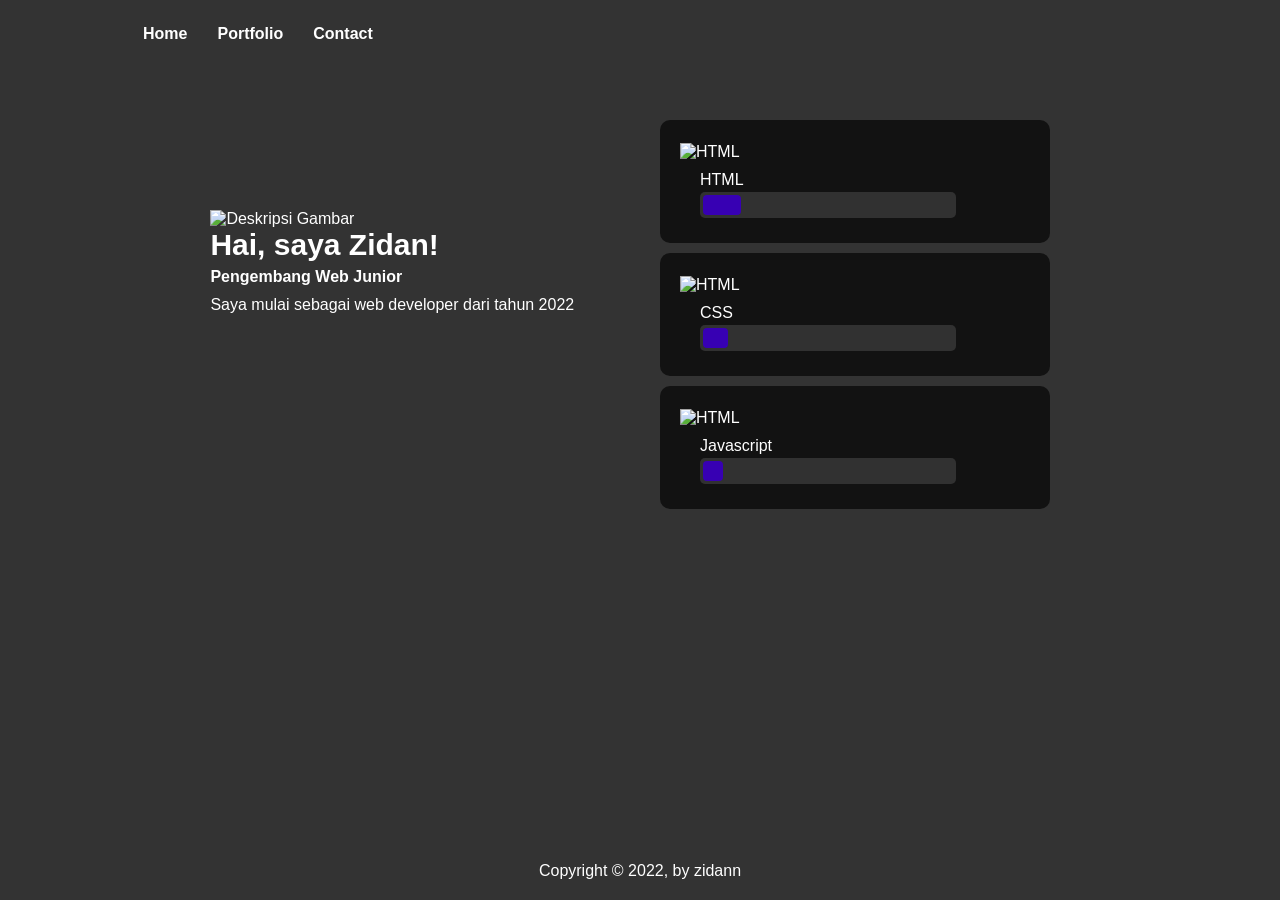
==== index.html @ c68d50f4 "Update index.html" ====
<!DOCTYPE html>
<html lang="en">
<head>
    <meta charset="UTF-8">
    <meta name="viewport" content="width=device-width, initial-scale=1.0">
    <title>Hai, saya Zidan!</title>

    <link rel="stylesheet" href="style.css">
    <script src="app.js"></script>
</head>
<body>
    <section class="sec-header">
        <div class="container">
            <div class="header">
                <ul>
                    <li><a href="#">Home</a></li>
                    <li><a href="#">Portfolio</a></li>
                    <li><a href="#">Contact</a></li>
                </ul>
            </div>
        </div>
    </section>

    <section>
        <div class="container">
            <div class="content d-flex flex-wrap flex-center">
                <div class="content-descriptions">
                                      <div class="gambar-bulat">
                    <img src="https://i.ibb.co/R9N9Vjt/PP-ANJAY.jpg" alt="Deskripsi Gambar">
                  </div>
                    <h1>Hai, saya Zidan!</h1>
                    <h4>Pengembang Web Junior</h4>
                    <p>Saya mulai sebagai web developer dari tahun 2022</p>
                </div>

                <div class="content-skills">
                    <div class="skills d-flex flex-wrap">
                        <div class="box-skills">
                            <img src="https://upload.wikimedia.org/wikipedia/commons/thumb/3/38/HTML5_Badge.svg/600px-HTML5_Badge.svg.png" alt="HTML" class="skill-img">
                        </div>
                        <div class="title-skills">
                            HTML
                            <div class="progress-skills progress-html"></div>
                        </div>
                    </div>

                    <div class="skills d-flex flex-wrap">
                        <div class="box-skills">
                            <img src="https://uxwing.com/wp-content/themes/uxwing/download/brands-and-social-media/css-icon.png" alt="HTML" class="skill-img">
                        </div>
                        <div class="title-skills ">
                            CSS
                            <div class="progress-skills progress-css"></div>
                        </div>
                    </div>

                    <div class="skills d-flex flex-wrap">
                        <div class="box-skills">
                            <img src="https://seeklogo.com/images/J/javascript-logo-8892AEFCAC-seeklogo.com.png" alt="HTML" class="skill-img">
                        </div>
                        <div class="title-skills ">
                            Javascript
                            <div class="progress-skills progress-js"></div>
                        </div>
                    </div>
                </div>
            </div>
        </div>
    </section>

    <footer class="text-center mastfoot mt-auto">
        <div class="inner">
            <p>Copyright © 2022, by <a href="https://www.instagram.com/idnzxz/" target="_blank">zidann</a></p>
        </div>
    </footer>

</body>
</html>
---- style.css ----
* {
    margin: 0;
    padding: 0;
}

a {
    font-style: none;
    text-decoration: none;
    color: #ffffff;
}

ul {
    list-style: none;
}

body {
    font-family: sans-serif;
    background:#333;
    height: 100%;
}

.container {
    position: relative;
    width: auto;
    margin: auto;
    padding: 0 30px;
}

.sec-header {
    min-height: 60px;
}

.header {
    color: #ffffff;
    padding: 15px 0;
}

.header ul {
    list-style: none;
}

.header ul li {
    float: left;
    padding: 10px 15px;
    font-weight: 600;
}

.header ul li a {
    color: #ffffff;
}

.d-flex {
    display: flex;
}

.flex-center {
    justify-content: center;
}

.flex-wrap {
    flex-wrap: wrap;
}

.content {
    color: #ffffff;
}

.content-descriptions {
    width: 100%;
    padding: 50px 20px;
}

.content-descriptions h1 {
    font-size: 30px;
    margin-bottom: 6px;
}

.content-descriptions p {
    margin-top: 10px;
}

.content-skills {
    width: 100%;
    padding: 50px 20px;
}

.skills {
    width: 350px;
    margin-top: 10px;
    background: #121212;
    border-radius: 10px;
    padding: 15px 20px;
}

.skill-img {
    padding-top: 8px;
    width: 50px;
}

.title-skills {
    padding: 10px 20px;
}

.progress-skills {
    margin-top: 3px;
    background: #313131;
    border-radius: 5px;
    height: 20px;
    width: 250px;
    padding: 3px;
}

.progress-skills:after {
    content: '';
    display: block;
    background: #3700B3;
    width: 50%;
    height: 100%;
    border-radius: 4px;
}

.progress-html:after {
    width: 15%;
}

.progress-css:after {
    width: 10%;
}

.progress-js:after {
    width: 8%;
}

.mastfoot {
    position: fixed;
    left: 0;
    bottom: 0;
    width: 100%;
    color: white;
    text-align: center;
    color:#ffffff;
    padding: 20px 0;
}
.text-center {
    text-align: center!important;
}
.mt-auto, .my-auto {
    margin-top: auto!important;
}

@media ( min-width: 768px ) {
    .container {
        width: 678px;
        margin: auto;
    }
}

@media ( min-width: 1100px ) {
    .container {
        width: 1024px;
        margin: auto;
    }

    .content-descriptions {
        padding-top: 150px;
        width: 40%;
    }
    
    .content-skills {
        width: 40%;
    }
}
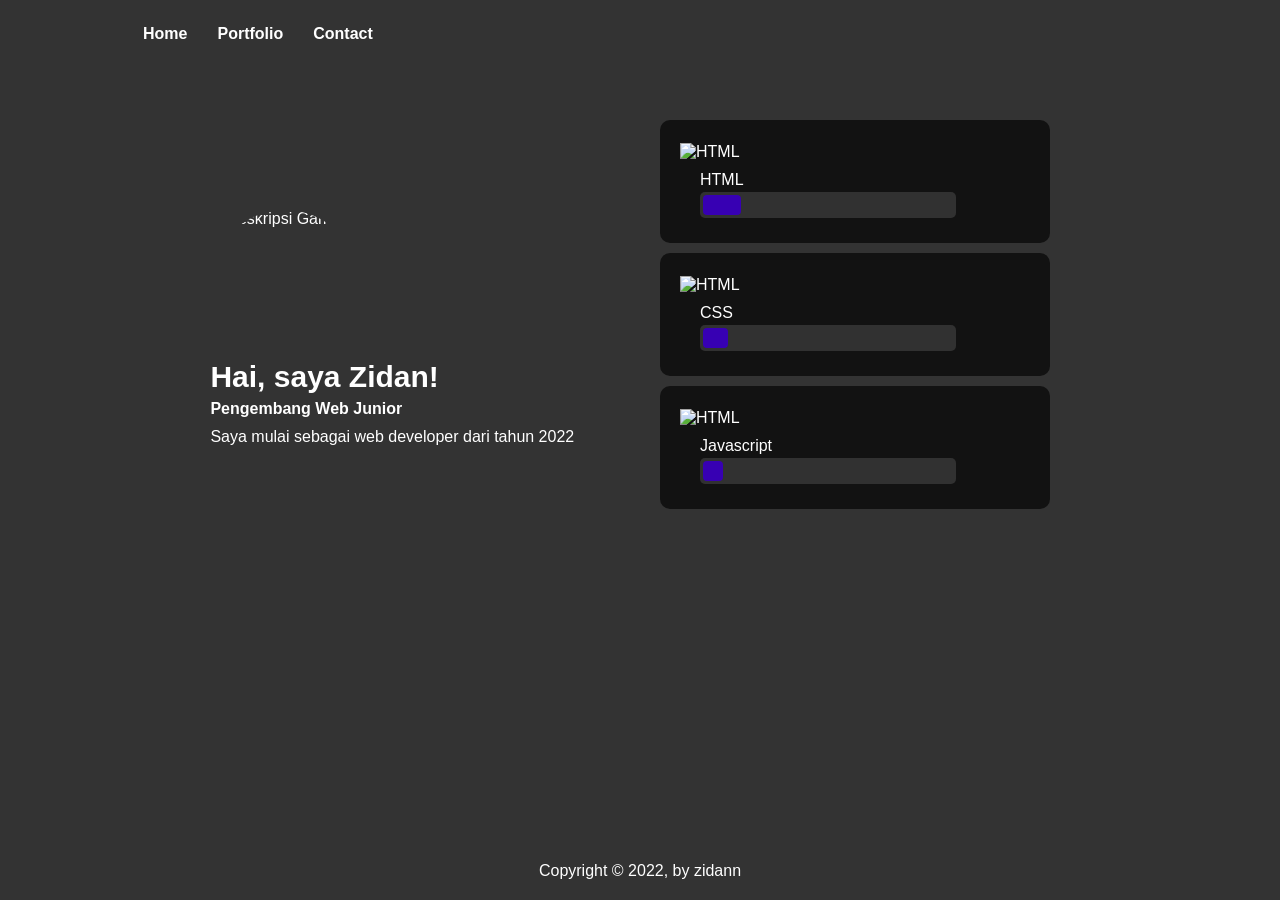
==== commit c42bd3ef: "Update index.html" ====
--- a/index.html
+++ b/index.html
@@ -28,6 +28,7 @@
                                       <div class="gambar-bulat">
                     <img src="https://i.ibb.co/R9N9Vjt/PP-ANJAY.jpg" alt="Deskripsi Gambar">
                   </div>
+                    
                     <h1>Hai, saya Zidan!</h1>
                     <h4>Pengembang Web Junior</h4>
                     <p>Saya mulai sebagai web developer dari tahun 2022</p>
--- a/style.css
+++ b/style.css
@@ -170,3 +170,17 @@
         width: 40%;
     }
 }
+
+ /* Gamar Buleud */
+.gambar-bulat {
+    width: 150px;
+    height: 150px;
+    border-radius: 50%;
+    overflow: hidden;
+    margin-right: 10px;
+}
+
+.gambar-bulat img {
+    width: 100%; 
+    height: auto;
+}
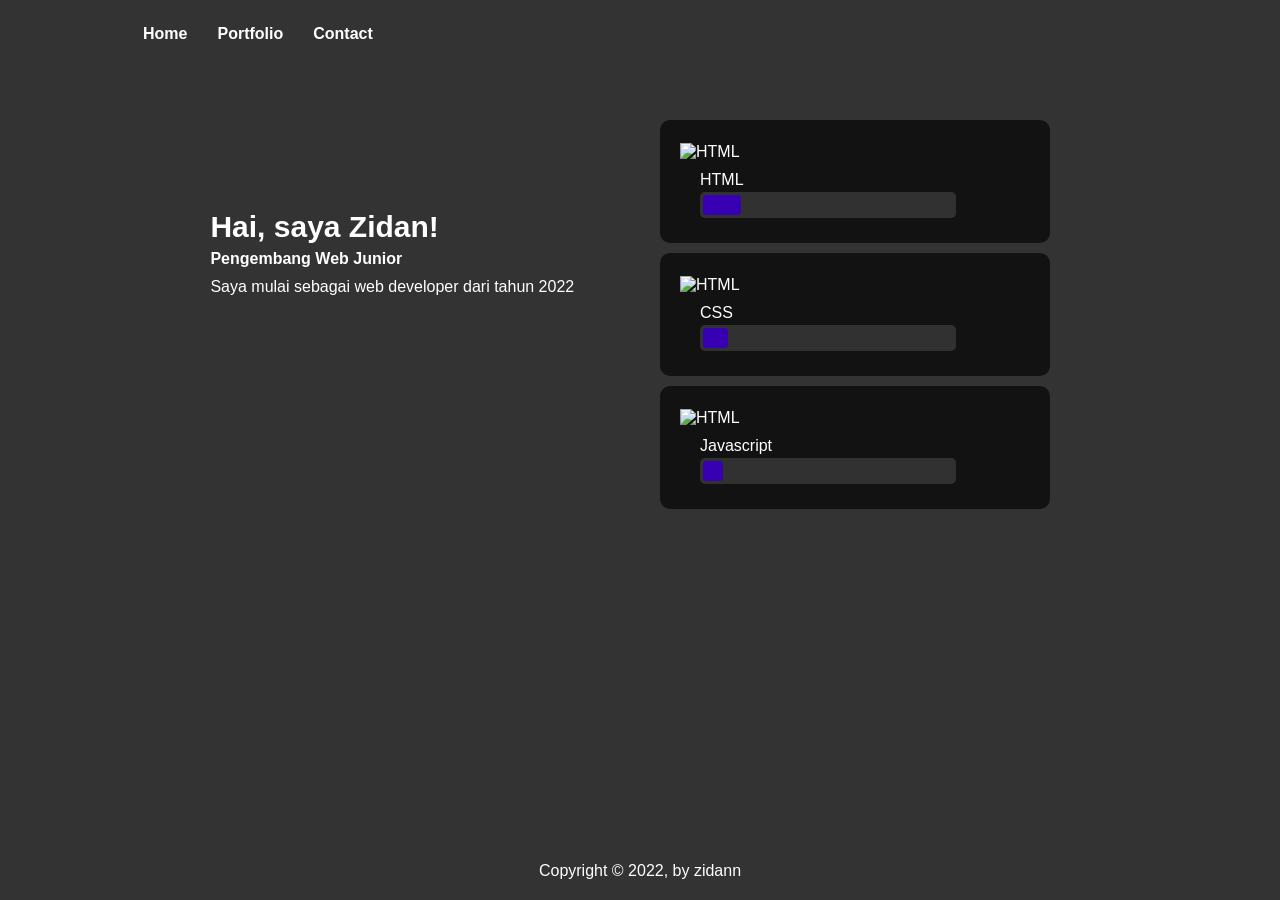
==== commit 937ff59e: "Update index.html" ====
--- a/index.html
+++ b/index.html
@@ -25,10 +25,6 @@
         <div class="container">
             <div class="content d-flex flex-wrap flex-center">
                 <div class="content-descriptions">
-                                      <div class="gambar-bulat">
-                    <img src="https://i.ibb.co/R9N9Vjt/PP-ANJAY.jpg" alt="Deskripsi Gambar">
-                  </div>
-                    
                     <h1>Hai, saya Zidan!</h1>
                     <h4>Pengembang Web Junior</h4>
                     <p>Saya mulai sebagai web developer dari tahun 2022</p>
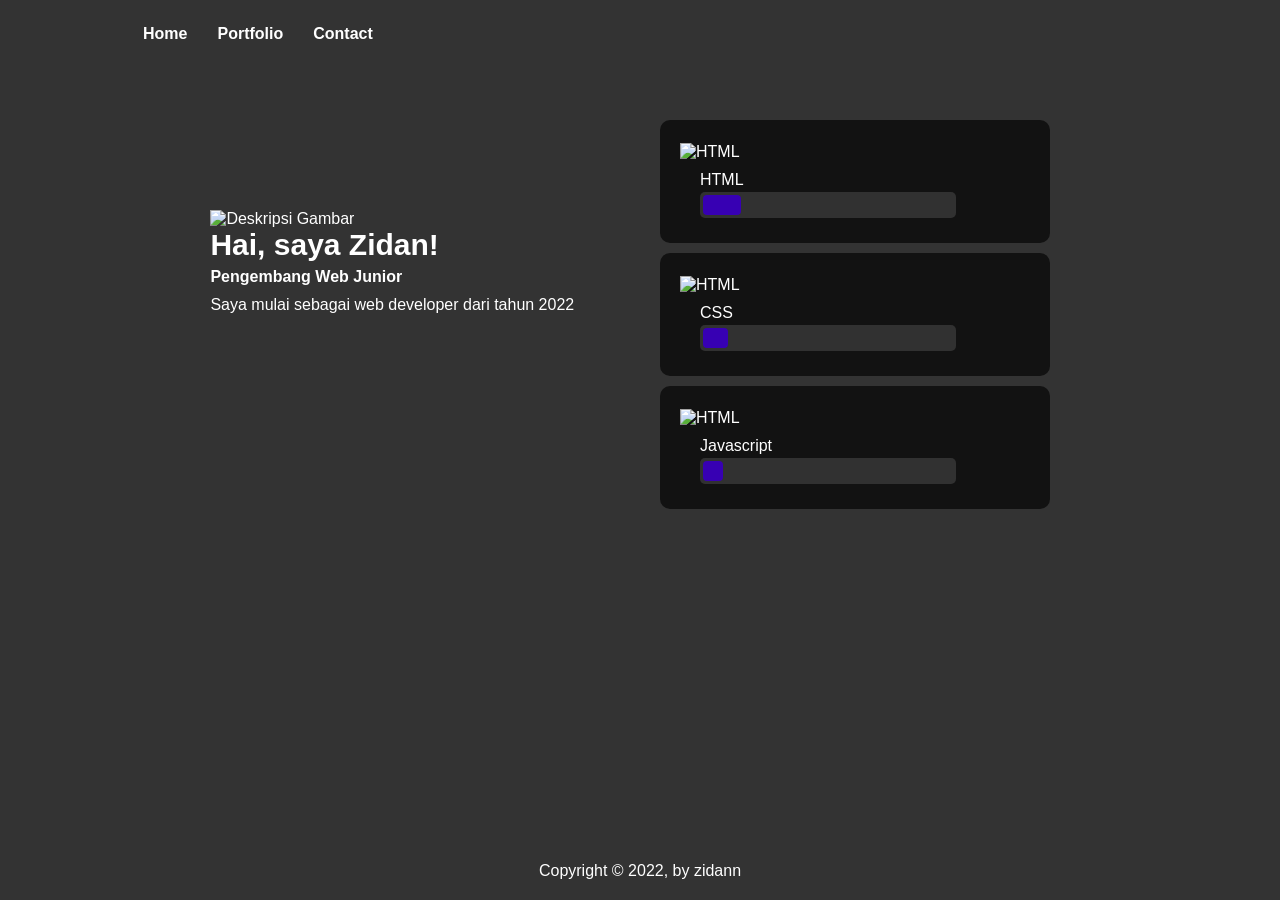
==== commit 1f49501d: "Update index.html" ====
--- a/index.html
+++ b/index.html
@@ -25,6 +25,10 @@
         <div class="container">
             <div class="content d-flex flex-wrap flex-center">
                 <div class="content-descriptions">
+                  <div class="gambar-bulat">
+                    <img src="https://i.ibb.co/R9N9Vjt/PP-ANJAY.jpg" alt="Deskripsi Gambar">
+                  </div>
+
                     <h1>Hai, saya Zidan!</h1>
                     <h4>Pengembang Web Junior</h4>
                     <p>Saya mulai sebagai web developer dari tahun 2022</p>
--- a/style.css
+++ b/style.css
@@ -170,17 +170,3 @@
         width: 40%;
     }
 }
-
- /* Gamar Buleud */
-.gambar-bulat {
-    width: 150px;
-    height: 150px;
-    border-radius: 50%;
-    overflow: hidden;
-    margin-right: 10px;
-}
-
-.gambar-bulat img {
-    width: 100%; 
-    height: auto;
-}
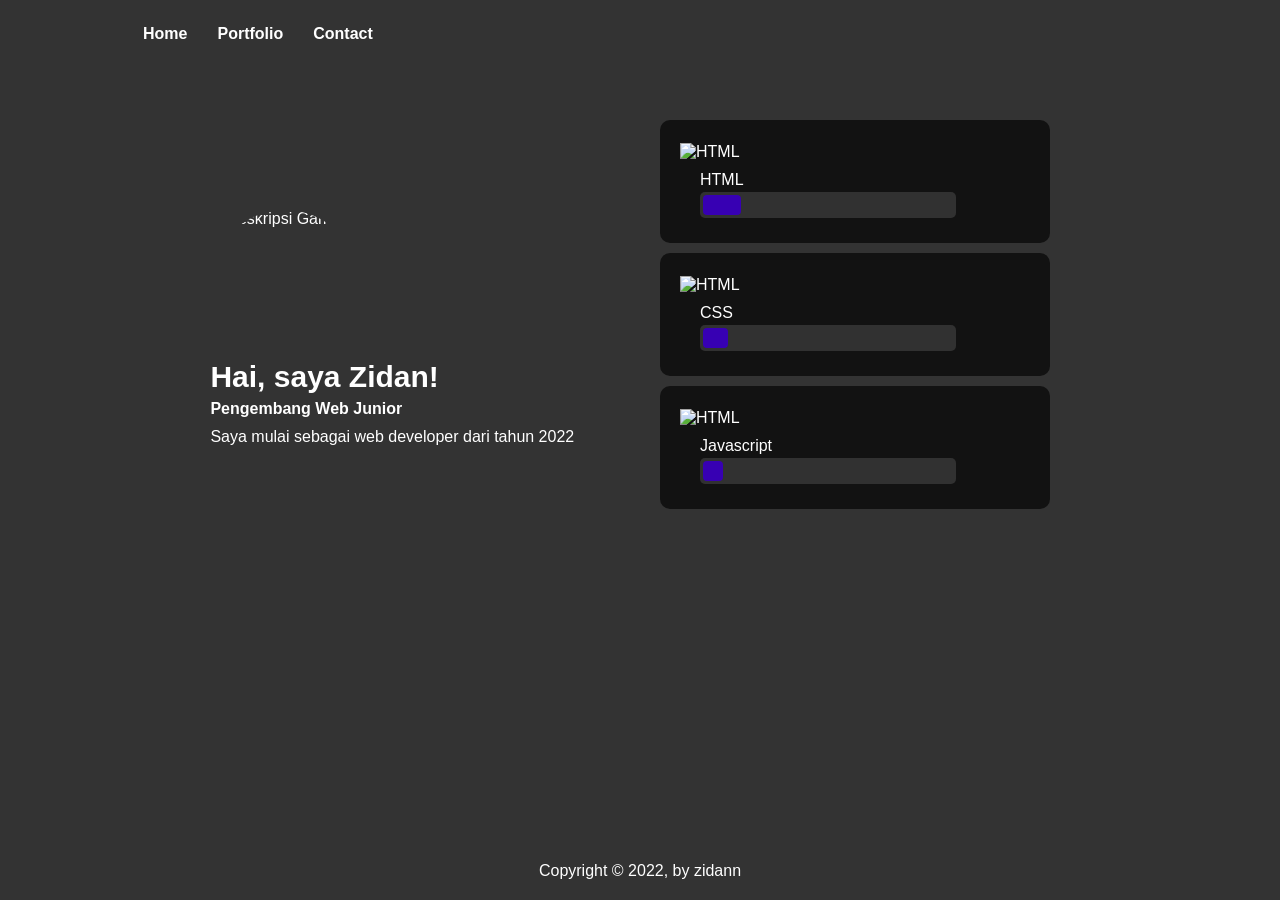
==== commit 70c40c7a: "Add files via upload" ====
--- a/index.html
+++ b/index.html
@@ -24,10 +24,10 @@
     <section>
         <div class="container">
             <div class="content d-flex flex-wrap flex-center">
-                <div class="content-descriptions">
-                  <div class="gambar-bulat">
-                    <img src="https://i.ibb.co/R9N9Vjt/PP-ANJAY.jpg" alt="Deskripsi Gambar">
-                  </div>
+                <div class="content-descriptions">
+                  <div class="gambar-bulat">
+                    <img src="https://i.ibb.co/R9N9Vjt/PP-ANJAY.jpg" alt="Deskripsi Gambar">
+                  </div>
 
                     <h1>Hai, saya Zidan!</h1>
                     <h4>Pengembang Web Junior</h4>
--- a/style.css
+++ b/style.css
@@ -170,3 +170,16 @@
         width: 40%;
     }
 }
+
+.gambar-bulat {
+    width: 150px; /* Sesuaikan ukuran gambar */
+    height: 150px; /* Sesuaikan ukuran gambar */
+    border-radius: 50%; /* Membuat gambar menjadi lingkaran */
+    overflow: hidden; /* Mengatur overflow untuk bentuk lingkaran */
+    margin-right: 10px; /* Margin antara gambar dan teks */
+}
+
+.gambar-bulat img {
+    width: 100%; /* Mengisi gambar ke dalam elemen */
+    height: auto; /* Menjaga proporsi asli gambar */
+}
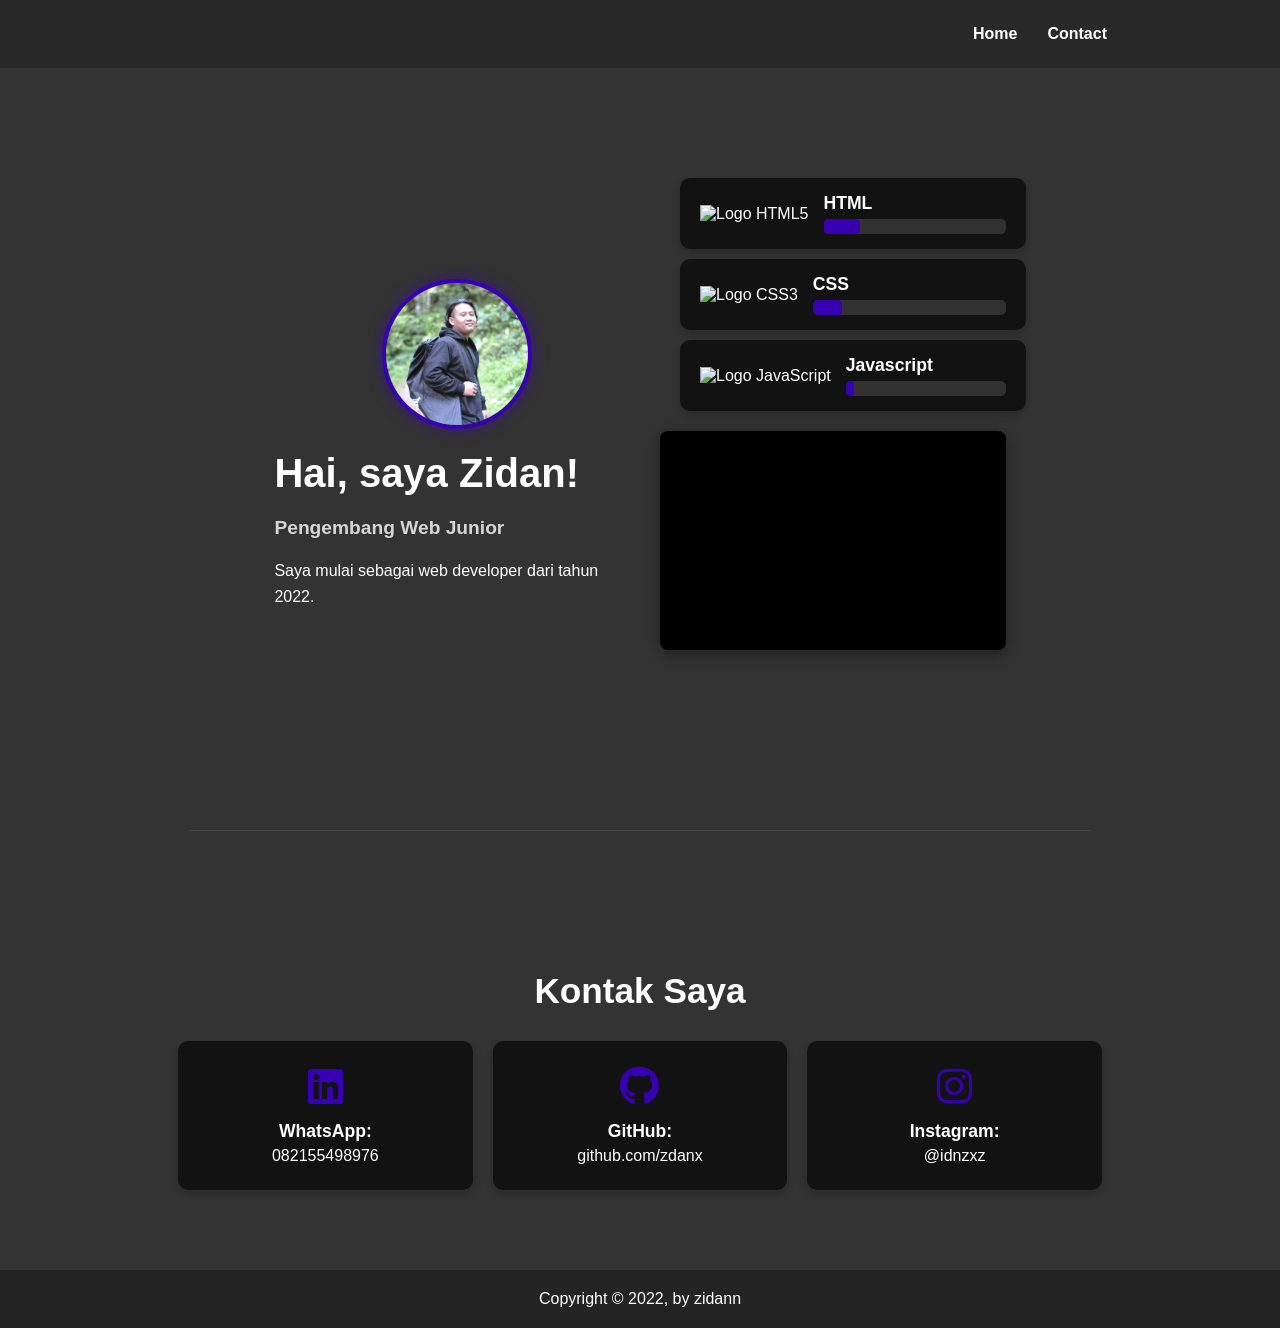
==== commit 830aa807: "Add files via upload" ====
--- a/index.html
+++ b/index.html
@@ -3,77 +3,135 @@
 <head>
     <meta charset="UTF-8">
     <meta name="viewport" content="width=device-width, initial-scale=1.0">
-    <title>Hai, saya Zidan!</title>
-
+    <title>Hai, saya Zidan! | Pengembang Web Junior</title>
+    <link rel="icon" href="favicon.ico" type="image/x-icon">
     <link rel="stylesheet" href="style.css">
-    <script src="app.js"></script>
+    <link rel="stylesheet" href="https://cdnjs.cloudflare.com/ajax/libs/font-awesome/6.0.0-beta3/css/all.min.css" integrity="sha512-Fo3rlGAgkPjUj480wK3pQz2Q2s/N4Q4W0K9n62U6e0fJ4f9v4G1q8a9g0zY0v0g6w4Q0Z4b0V5k9g7j0C2g==" crossorigin="anonymous" referrerpolicy="no-referrer" />
 </head>
 <body>
-    <section class="sec-header">
+    <header class="sec-header">
         <div class="container">
-            <div class="header">
+            <nav class="header">
                 <ul>
-                    <li><a href="#">Home</a></li>
-                    <li><a href="#">Portfolio</a></li>
-                    <li><a href="#">Contact</a></li>
+                    <li><a href="#home">Home</a></li>
+                    <!--<li><a href="#cool-stuff">Hal Keren Lainnya</a></li>-->
+                    <li><a href="#contact">Contact</a></li>
                 </ul>
-            </div>
+            </nav>
         </div>
-    </section>
+    </header>
 
-    <section>
-        <div class="container">
-            <div class="content d-flex flex-wrap flex-center">
-                <div class="content-descriptions">
-                  <div class="gambar-bulat">
-                    <img src="https://i.ibb.co/R9N9Vjt/PP-ANJAY.jpg" alt="Deskripsi Gambar">
-                  </div>
-
-                    <h1>Hai, saya Zidan!</h1>
-                    <h4>Pengembang Web Junior</h4>
-                    <p>Saya mulai sebagai web developer dari tahun 2022</p>
-                </div>
-
-                <div class="content-skills">
-                    <div class="skills d-flex flex-wrap">
-                        <div class="box-skills">
-                            <img src="https://upload.wikimedia.org/wikipedia/commons/thumb/3/38/HTML5_Badge.svg/600px-HTML5_Badge.svg.png" alt="HTML" class="skill-img">
-                        </div>
-                        <div class="title-skills">
-                            HTML
-                            <div class="progress-skills progress-html"></div>
-                        </div>
+    <main>
+        <section id="home">
+            <div class="container">
+                <div class="content d-flex flex-wrap flex-center">
+                    <div class="content-descriptions">
+                      <div class="gambar-bulat">
+                        <img src="assets/img/anjay.jpg" alt="Foto Profil Zidan">
+                      </div>
+                        <h1>Hai, saya Zidan!</h1>
+                        <h4>Pengembang Web Junior</h4>
+                        <p>Saya mulai sebagai web developer dari tahun 2022.</p>
                     </div>
 
-                    <div class="skills d-flex flex-wrap">
-                        <div class="box-skills">
-                            <img src="https://uxwing.com/wp-content/themes/uxwing/download/brands-and-social-media/css-icon.png" alt="HTML" class="skill-img">
+                    <div class="content-skills">
+                        <div class="skills d-flex flex-wrap">
+                            <div class="box-skills">
+                                <img src="https://upload.wikimedia.org/wikipedia/commons/thumb/3/38/HTML5_Badge.svg/600px-HTML5_Badge.svg.png" alt="Logo HTML5" class="skill-img">
+                            </div>
+                            <div class="title-skills">
+                                HTML
+                                <div class="progress-skills progress-html"></div>
+                            </div>
                         </div>
-                        <div class="title-skills ">
-                            CSS
-                            <div class="progress-skills progress-css"></div>
+
+                        <div class="skills d-flex flex-wrap">
+                            <div class="box-skills">
+                                <img src="https://uxwing.com/wp-content/themes/uxwing/download/brands-and-social-media/css-icon.png" alt="Logo CSS3" class="skill-img">
+                            </div>
+                            <div class="title-skills ">
+                                CSS
+                                <div class="progress-skills progress-css"></div>
+                            </div>
                         </div>
-                    </div>
 
-                    <div class="skills d-flex flex-wrap">
-                        <div class="box-skills">
-                            <img src="https://seeklogo.com/images/J/javascript-logo-8892AEFCAC-seeklogo.com.png" alt="HTML" class="skill-img">
+                        <div class="skills d-flex flex-wrap">
+                            <div class="box-skills">
+                                <img src="https://seeklogo.com/images/J/javascript-logo-8892AEFCAC-seeklogo.com.png" alt="Logo JavaScript" class="skill-img">
+                            </div>
+                            <div class="title-skills ">
+                                Javascript
+                                <div class="progress-skills progress-js"></div>
+                            </div>
                         </div>
-                        <div class="title-skills ">
-                            Javascript
-                            <div class="progress-skills progress-js"></div>
-                        </div>
+                                                <div class="video-container">
+    <iframe width="100%" height="auto" src="https://www.youtube.com/embed/xL_TDn5ATww?autoplay=1" frameborder="0" allow="accelerometer; autoplay; clipboard-write; encrypted-media; gyroscope; picture-in-picture" allowfullscreen></iframe>
+</div>
                     </div>
                 </div>
             </div>
-        </div>
-    </section>
+        </section>
+
+        <!--<hr class="section-divider">
+
+        <section id="cool-stuff" class="cool-stuff-section">
+            <div class="container">
+                <h2 class="section-title">Hal Keren Lainnya</h2>
+                <p class="section-description">Beberapa hal yang saya minati atau sedang saya kerjakan di luar proyek utama.</p>
+
+                <div class="cool-stuff-grid">
+                    <div class="cool-stuff-item">
+                        <h3>Desain UI/UX</h3>
+                        <p>Sedang belajar prinsip-prinsip desain antarmuka pengguna dan pengalaman pengguna menggunakan Figma.</p>
+                    </div>
+
+                    <div class="cool-stuff-item">
+                        <h3>Kontribusi Open Source</h3>
+                        <p>Mulai berkontribusi kecil pada proyek-proyek open source di GitHub.</p>
+                    </div>
+
+                    <div class="cool-stuff-item">
+                        <h3>Mempelajari Framework Baru</h3>
+                        <p>Sedang mendalami React.js dan Next.js untuk pengembangan aplikasi web yang lebih kompleks.</p>
+                    </div>
+
+                    <div class="cool-stuff-item">
+                        <h3>Hobi Fotografi</h3>
+                        <p>Di waktu luang, saya suka fotografi, terutama landscape dan street photography.</p>
+                    </div>
+                </div>
+            </div>
+        </section>-->
+
+        <hr class="section-divider">
+
+        <section id="contact" class="contact-section">
+            <div class="container">
+                <h2 class="section-title">Kontak Saya</h2>
+                <!--<p class="section-description">Cara terbaik untuk menghubungi saya.</p>-->
+                <div class="contact-grid">
+                    <!--<div class="contact-item">
+                        <i class="fas fa-envelope contact-icon"></i> <span>Email:</span> <a href="mailto:emailanda@example.com">emailanda@example.com</a>
+                    </div>-->
+                    <div class="contact-item">
+                        <i class="fab fa-linkedin contact-icon"></i> <span>WhatsApp:</span> <a href="https://api.whatsapp.com/send?phone=6282155498976" target="_blank">082155498976</a>
+                    </div>
+                    <div class="contact-item">
+                        <i class="fab fa-github contact-icon"></i> <span>GitHub:</span> <a href="https://github.com/zdanx" target="_blank">github.com/zdanx</a>
+                    </div>
+                    <div class="contact-item">
+                        <i class="fab fa-instagram contact-icon"></i> <span>Instagram:</span> <a href="https://www.instagram.com/idnzxz/" target="_blank">@idnzxz</a>
+                    </div>
+                </div>
+            </div>
+        </section>
+    </main>
 
     <footer class="text-center mastfoot mt-auto">
         <div class="inner">
-            <p>Copyright © 2022, by <a href="https://www.instagram.com/idnzxz/" target="_blank">zidann</a></p>
+            <p>Copyright © 2022, by <a href="https://www.instagram.com/idnzxz/" target="_blank" rel="noopener noreferrer">zidann</a></p>
         </div>
     </footer>
 
 </body>
-</html>
+</html>
--- a/style.css
+++ b/style.css
@@ -1,12 +1,21 @@
+:root {
+    --primary-color: #3700B3; /* Warna aksen untuk progres bar atau elemen penting */
+    --text-color: #ffffff;
+    --background-color: #333;
+    --card-background: #121212;
+    --progress-track-color: #313131;
+}
+
 * {
     margin: 0;
     padding: 0;
+    box-sizing: border-box; /* Tambahkan ini untuk model box yang lebih intuitif */
 }
 
 a {
-    font-style: none;
+    /* font-style: none; ini tidak ada */
     text-decoration: none;
-    color: #ffffff;
+    color: var(--text-color);
 }
 
 ul {
@@ -14,39 +23,50 @@
 }
 
 body {
-    font-family: sans-serif;
-    background:#333;
-    height: 100%;
+    font-family: 'Segoe UI', Tahoma, Geneva, Verdana, sans-serif; /* Font yang lebih modern */
+    background: var(--background-color);
+    min-height: 100vh; /* Gunakan min-height: 100vh agar body mengisi seluruh viewport */
+    display: flex; /* Untuk layout footer di bagian bawah */
+    flex-direction: column; /* Untuk layout footer di bagian bawah */
 }
 
 .container {
-    position: relative;
-    width: auto;
+    width: 100%; /* Default width */
+    max-width: 1100px; /* Batasi lebar maksimal untuk konten agar tidak terlalu lebar di layar besar */
     margin: auto;
     padding: 0 30px;
 }
 
 .sec-header {
     min-height: 60px;
+    background: rgba(0, 0, 0, 0.2); /* Sedikit transparan */
 }
 
 .header {
-    color: #ffffff;
+    color: var(--text-color);
     padding: 15px 0;
+    display: flex; /* Untuk menyejajarkan item menu */
+    justify-content: flex-end; /* Pindahkan menu ke kanan */
+    align-items: center;
 }
 
 .header ul {
-    list-style: none;
+    display: flex; /* Untuk mengatur item li secara horizontal */
 }
 
 .header ul li {
-    float: left;
     padding: 10px 15px;
     font-weight: 600;
+    transition: background-color 0.3s ease; /* Efek hover */
+}
+
+.header ul li:hover {
+    background-color: rgba(255, 255, 255, 0.1);
+    border-radius: 5px;
 }
 
 .header ul li a {
-    color: #ffffff;
+    color: var(--text-color);
 }
 
 .d-flex {
@@ -55,6 +75,7 @@
 
 .flex-center {
     justify-content: center;
+    align-items: center; /* Tambahkan ini untuk vertikal alignment */
 }
 
 .flex-wrap {
@@ -62,21 +83,35 @@
 }
 
 .content {
-    color: #ffffff;
+    color: var(--text-color);
+    flex-grow: 1; /* Konten utama mengambil sisa ruang */
+    padding: 50px 0; /* Memberi ruang di atas dan bawah */
 }
 
 .content-descriptions {
     width: 100%;
     padding: 50px 20px;
+    text-align: center; /* Tengahkan teks di mobile */
 }
 
 .content-descriptions h1 {
-    font-size: 30px;
-    margin-bottom: 6px;
+    font-size: 2.5em; /* Gunakan em/rem */
+    margin-bottom: 0.5em;
+    line-height: 1.2;
+}
+
+.content-descriptions h4 {
+    font-size: 1.2em;
+    color: rgba(255, 255, 255, 0.8);
+    margin-bottom: 1em;
 }
 
 .content-descriptions p {
-    margin-top: 10px;
+    margin-top: 1em;
+    line-height: 1.6;
+    max-width: 500px; /* Batasi lebar paragraf */
+    margin-left: auto;
+    margin-right: auto;
 }
 
 .content-skills {
@@ -85,101 +120,344 @@
 }
 
 .skills {
-    width: 350px;
-    margin-top: 10px;
-    background: #121212;
+    width: 100%; /* Lebar penuh di mobile */
+    max-width: 350px; /* Batasi lebar di layar besar */
+    margin: 10px auto; /* Tengahkan di mobile */
+    background: var(--card-background);
     border-radius: 10px;
     padding: 15px 20px;
+    display: flex; /* Untuk layout skill item */
+    align-items: center;
+    box-shadow: 0 4px 8px rgba(0, 0, 0, 0.2); /* Tambahkan shadow */
+    transition: transform 0.3s ease;
+}
+
+.skills:hover {
+    transform: translateY(-5px); /* Efek hover */
 }
 
 .skill-img {
-    padding-top: 8px;
-    width: 50px;
+    padding-right: 15px; /* Sesuaikan padding */
+    width: 40px; /* Sedikit lebih kecil */
+    height: 40px;
+    object-fit: contain; /* Agar gambar tidak terpotong */
 }
 
 .title-skills {
-    padding: 10px 20px;
+    flex-grow: 1; /* Mengisi sisa ruang */
+    font-weight: 600;
+    font-size: 1.1em;
 }
 
 .progress-skills {
-    margin-top: 3px;
-    background: #313131;
+    margin-top: 5px;
+    background: var(--progress-track-color);
     border-radius: 5px;
-    height: 20px;
-    width: 250px;
-    padding: 3px;
+    height: 15px; /* Tinggi progres bar */
+    width: 100%; /* Lebar penuh di dalam container skill */
+    overflow: hidden; /* Penting untuk animasi */
 }
 
 .progress-skills:after {
     content: '';
     display: block;
-    background: #3700B3;
-    width: 50%;
+    background: var(--primary-color);
     height: 100%;
     border-radius: 4px;
+    transition: width 0.8s ease-out; /* Animasi progres bar */
 }
 
 .progress-html:after {
-    width: 15%;
+    width: 20%; /* Contoh level skill */
 }
 
 .progress-css:after {
-    width: 10%;
+    width:  15%; /* Contoh level skill */
 }
 
 .progress-js:after {
-    width: 8%;
+    width: 5%; /* Contoh level skill */
 }
 
 .mastfoot {
-    position: fixed;
-    left: 0;
-    bottom: 0;
+    /* position: fixed; Hapus ini jika ingin footer di bawah konten */
+    /* left: 0; Hapus ini */
+    /* bottom: 0; Hapus ini */
     width: 100%;
-    color: white;
+    color: var(--text-color);
     text-align: center;
-    color:#ffffff;
+    background: rgba(0, 0, 0, 0.3); /* Latar belakang untuk footer */
     padding: 20px 0;
+    margin-top: auto; /* Penting agar footer selalu di bawah jika body adalah flex column */
 }
 .text-center {
     text-align: center!important;
 }
-.mt-auto, .my-auto {
+/* .mt-auto, .my-auto {
     margin-top: auto!important;
-}
+} Kelas ini bisa tetap ada jika Anda ingin menggunakan utilitasnya di tempat lain */
 
 @media ( min-width: 768px ) {
     .container {
-        width: 678px;
-        margin: auto;
+        width: 100%;
+        max-width: 720px; /* Batasi lebar container untuk tablet */
+    }
+
+    .content-descriptions {
+        text-align: left; /* Teks deskripsi rata kiri di layar lebih besar */
+        padding-right: 0; /* Hapus padding kanan yang tidak perlu */
+        width: 50%;
+    }
+
+    .content-skills {
+        width: 50%;
+    }
+
+    .skills {
+        margin-left: 20px; /* Beri margin kiri agar tidak terlalu rapat */
     }
 }
 
 @media ( min-width: 1100px ) {
     .container {
-        width: 1024px;
-        margin: auto;
+        max-width: 1024px; /* Batasi lebar container untuk desktop */
     }
 
     .content-descriptions {
-        padding-top: 150px;
+        padding-top: 100px; /* Sesuaikan padding */
         width: 40%;
     }
-    
+
     .content-skills {
         width: 40%;
     }
+
+    .gambar-bulat {
+        margin-right: 30px; /* Jarak antara gambar dan teks di desktop */
+    }
 }
 
 .gambar-bulat {
-    width: 150px; /* Sesuaikan ukuran gambar */
-    height: 150px; /* Sesuaikan ukuran gambar */
-    border-radius: 50%; /* Membuat gambar menjadi lingkaran */
-    overflow: hidden; /* Mengatur overflow untuk bentuk lingkaran */
-    margin-right: 10px; /* Margin antara gambar dan teks */
+    width: 150px;
+    height: 150px;
+    border-radius: 50%;
+    overflow: hidden;
+    margin: 0 auto 20px auto; /* Tengahkan di mobile, beri margin bawah */
+    border: 4px solid var(--primary-color); /* Tambahkan border yang menarik */
+    box-shadow: 0 0 15px rgba(55, 0, 179, 0.6); /* Shadow sesuai warna aksen */
 }
 
 .gambar-bulat img {
-    width: 100%; /* Mengisi gambar ke dalam elemen */
-    height: auto; /* Menjaga proporsi asli gambar */
-}+    width: 100%;
+    height: 100%; /* Pastikan mengisi area bulat */
+    object-fit: cover; /* Agar gambar tidak terdistorsi dan mengisi penuh */
+}
+/* Hapus kurung kurawal ekstra ini */
+/* } */
+
+/* Tambahkan di akhir file style.css Anda atau di bagian yang sesuai */
+
+/* Gaya Umum untuk Bagian Baru */
+.cool-stuff-section, .contact-section {
+    padding: 80px 0; /* Memberi ruang di atas dan bawah setiap section */
+    color: var(--text-color);
+    text-align: center;
+}
+
+.section-title {
+    font-size: 2.2em;
+    margin-bottom: 20px;
+    color: var(--text-color); /* Menggunakan warna aksen */
+}
+
+.section-description {
+    font-size: 1.1em;
+    margin-bottom: 40px;
+    max-width: 700px;
+    margin-left: auto;
+    margin-right: auto;
+    line-height: 1.6;
+}
+
+/* Gaya untuk Grid Item "Hal Keren Lainnya" */
+.cool-stuff-grid {
+    display: grid;
+    grid-template-columns: repeat(auto-fit, minmax(280px, 1fr)); /* Responsif grid */
+    gap: 30px; /* Jarak antar item */
+    margin-top: 30px;
+}
+
+.cool-stuff-item {
+    background-color: var(--card-background);
+    padding: 30px;
+    border-radius: 10px;
+    box-shadow: 0 4px 15px rgba(0, 0, 0, 0.3);
+    text-align: left; /* Teks rata kiri dalam item */
+    transition: transform 0.3s ease, box-shadow 0.3s ease;
+}
+
+.cool-stuff-item:hover {
+    transform: translateY(-8px);
+    box-shadow: 0 8px 25px rgba(0, 0, 0, 0.4);
+}
+
+.cool-stuff-item h3 {
+    color: var(--primary-color);
+    margin-bottom: 15px;
+    font-size: 1.4em;
+}
+
+.cool-stuff-item p {
+    font-size: 0.95em;
+    line-height: 1.6;
+    color: rgba(255, 255, 255, 0.8);
+}
+
+/* Gaya untuk Bagian Kontak */
+.contact-list {
+    list-style: none;
+    padding: 0;
+    margin-top: 30px;
+}
+
+.contact-list li {
+    margin-bottom: 15px;
+    font-size: 1.1em;
+}
+
+.contact-list a {
+    color: #64B5F6; /* Warna biru untuk tautan kontak */
+    transition: color 0.3s ease;
+}
+
+.contact-list a:hover {
+    color: #90CAF9; /* Warna biru lebih terang saat hover */
+    text-decoration: underline;
+}
+
+/* Media Queries (Sesuaikan jika diperlukan) */
+@media (max-width: 767px) {
+    .section-title {
+        font-size: 1.8em;
+    }
+
+    .section-description {
+        font-size: 1em;
+    }
+
+    .cool-stuff-item {
+        padding: 20px;
+    }
+}
+
+
+/* Gaya untuk Garis Pemisah */
+.section-divider {
+    border: none;
+    border-top: 1px solid rgba(255, 255, 255, 0.1);
+    margin: 60px auto;
+    width: 80%;
+    max-width: 900px;
+}
+
+/* Gaya untuk Bagian Kontak yang Diperbarui */
+.contact-grid {
+    display: grid;
+    grid-template-columns: repeat(auto-fit, minmax(250px, 1fr));
+    gap: 20px;
+    margin-top: 30px;
+    padding: 0 20px;
+}
+
+.contact-item {
+    background-color: var(--card-background);
+    padding: 25px;
+    border-radius: 10px;
+    box-shadow: 0 4px 10px rgba(0, 0, 0, 0.2);
+    display: flex;
+    align-items: center;
+    justify-content: center;
+    transition: transform 0.3s ease, box-shadow 0.3s ease;
+    flex-direction: column;
+    text-align: center;
+}
+
+.contact-item:hover {
+    transform: translateY(-5px);
+    box-shadow: 0 6px 15px rgba(0, 0, 0, 0.3);
+}
+
+.contact-icon {
+    font-size: 2.5em;
+    color: var(--primary-color);
+    margin-bottom: 15px;
+    transition: color 0.3s ease;
+}
+
+.contact-item:hover .contact-icon {
+    color: var(--secondary-color);
+}
+
+.contact-item span {
+    font-size: 1.1em;
+    font-weight: 600;
+    margin-bottom: 5px;
+    color: var(--text-color);
+}
+
+.contact-item a {
+    color: var(--secondary-color);
+    text-decoration: none;
+    font-size: 1em;
+    word-break: break-word;
+    transition: color 0.3s ease, text-decoration 0.3s ease;
+}
+
+.contact-item a:hover {
+    color: #90CAF9;
+    text-decoration: underline;
+}
+
+/* Media Queries (Sesuaikan jika diperlukan) */
+@media (max-width: 767px) {
+    .section-title {
+        font-size: 1.8em;
+    }
+
+    .section-description {
+        font-size: 1em;
+    }
+
+    .cool-stuff-item {
+        padding: 20px;
+    }
+    .contact-grid {
+        grid-template-columns: 1fr; /* Satu kolom di layar kecil */
+        gap: 15px;
+    }
+}
+
+/* ===================================== */
+/* Gaya untuk Video YouTube Responsif */
+/* ===================================== */
+.video-container {
+    position: relative;
+    padding-bottom: 56.25%; /* Rasio aspek 16:9 (tinggi / lebar = 9 / 16 = 0.5625) */
+    padding-top: 25px; /* Sedikit ruang di atas video */
+    height: 0;
+    overflow: hidden;
+    margin: 20px auto; /* Memberi jarak dan menengahkan video */
+    max-width: 100%; /* Pastikan tidak melebihi lebar kontainer induk */
+    background: #000; /* Latar belakang hitam jika video belum dimuat */
+    border-radius: 8px; /* Sudut membulat */
+    box-shadow: 0 4px 15px rgba(0, 0, 0, 0.4); /* Bayangan */
+}
+
+.video-container iframe {
+    position: absolute;
+    top: 0;
+    left: 0;
+    width: 100%;
+    height: 100%;
+    border: 0;
+}
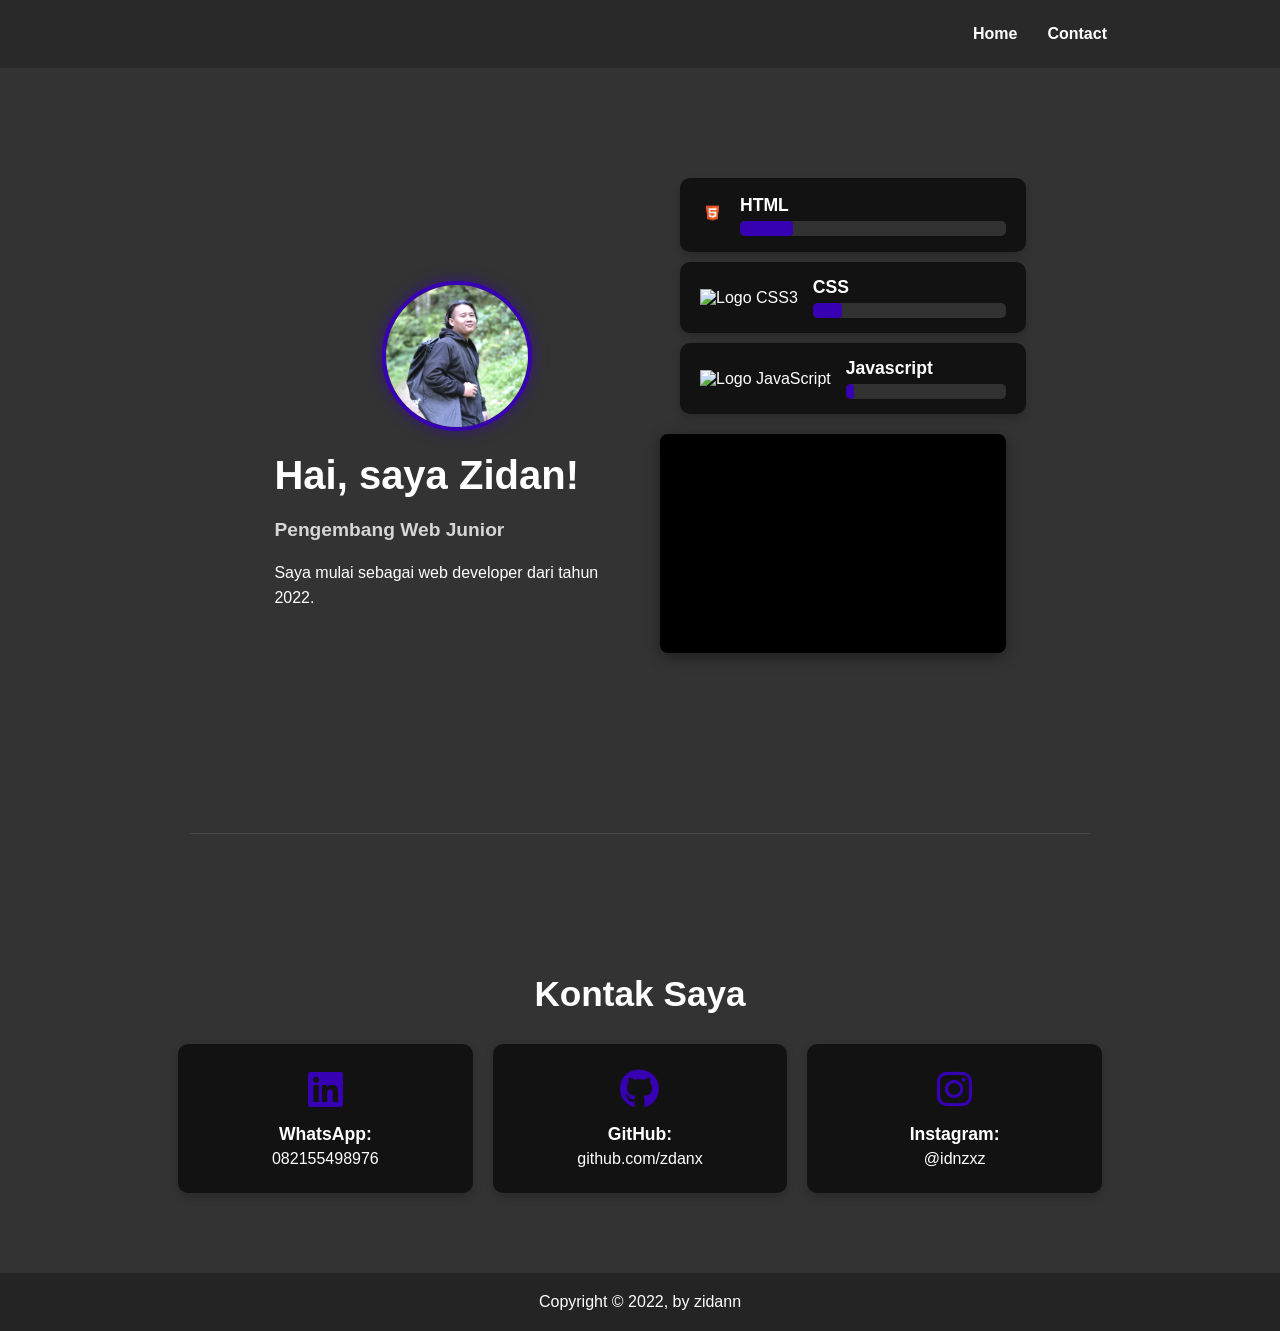
==== commit ce64a54c: "Update index.html" ====
--- a/index.html
+++ b/index.html
@@ -37,7 +37,7 @@
                     <div class="content-skills">
                         <div class="skills d-flex flex-wrap">
                             <div class="box-skills">
-                                <img src="https://upload.wikimedia.org/wikipedia/commons/thumb/3/38/HTML5_Badge.svg/600px-HTML5_Badge.svg.png" alt="Logo HTML5" class="skill-img">
+                                <img src="assets/img/HTML5.png" alt="Logo HTML5" class="skill-img">
                             </div>
                             <div class="title-skills">
                                 HTML
@@ -134,4 +134,4 @@
     </footer>
 
 </body>
-</html>+</html>
